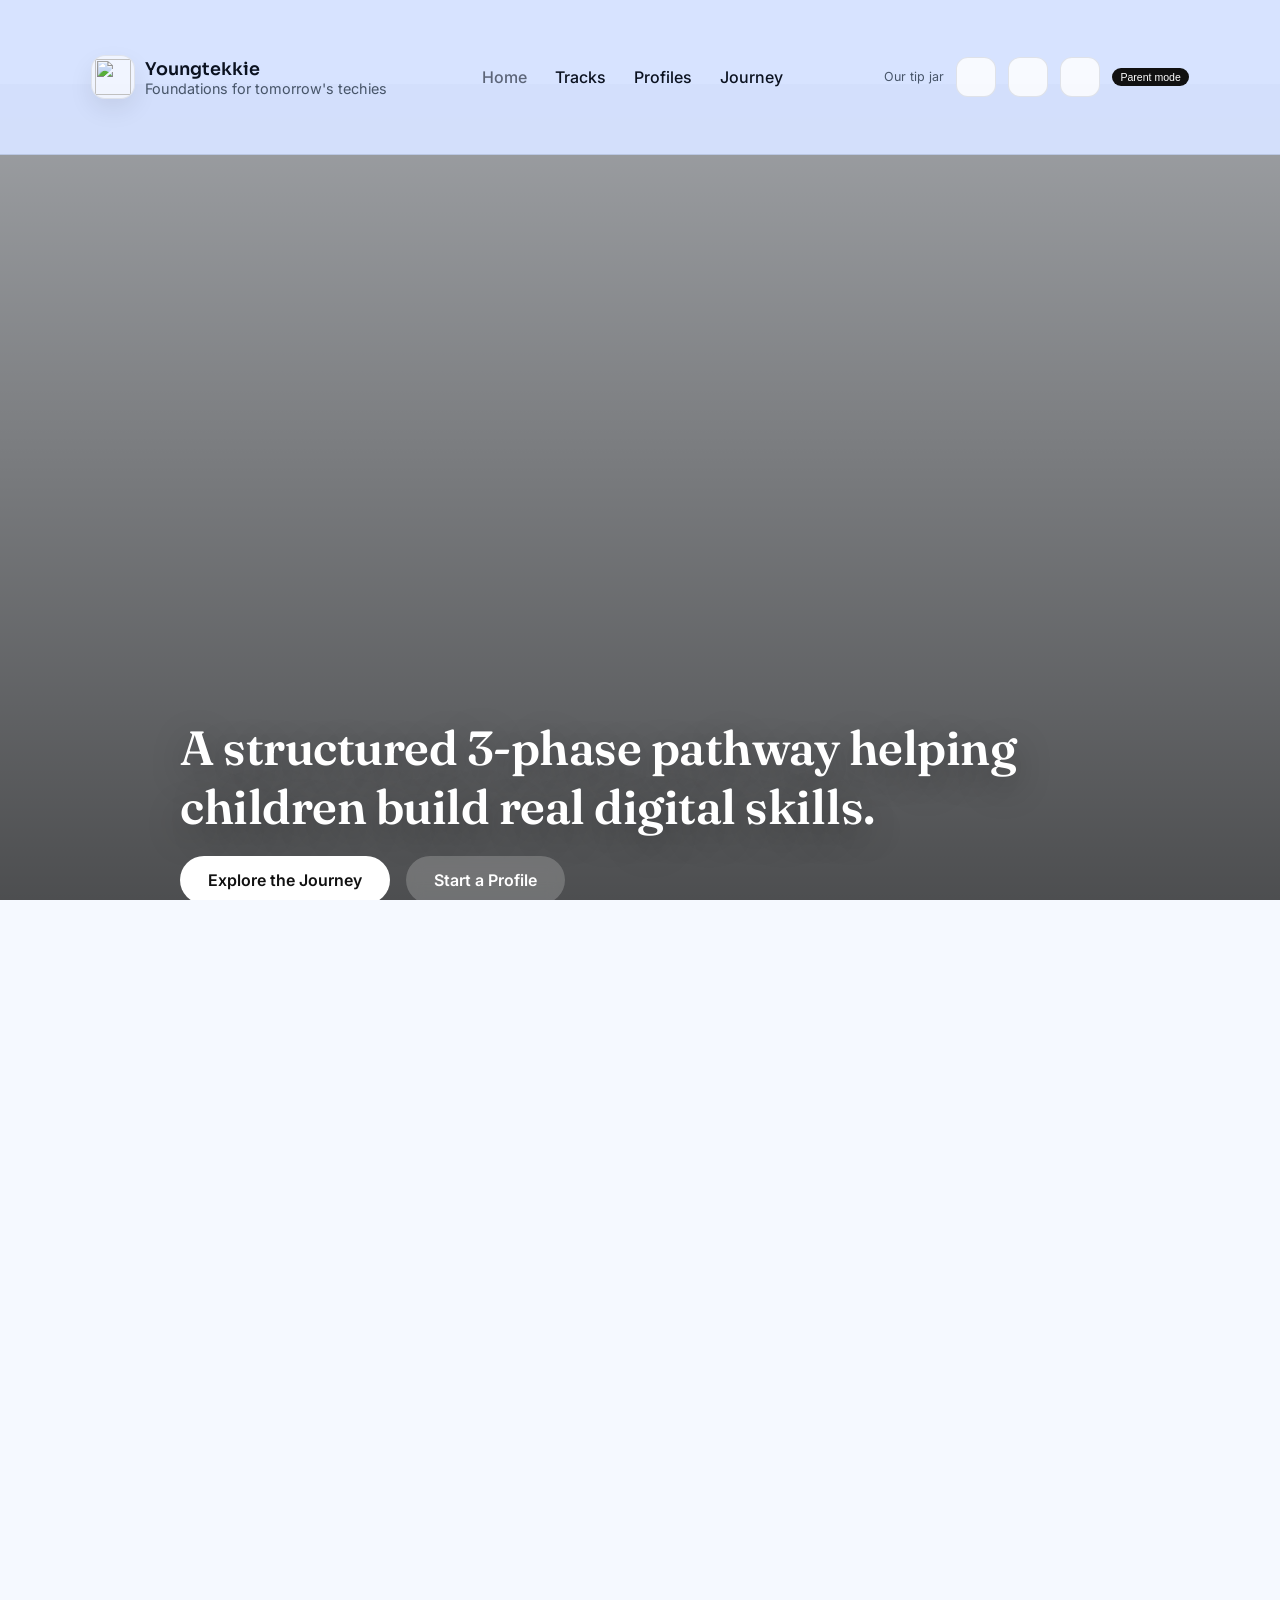
==== index.html @ 5a47de0b "Add files via upload" ====
<!DOCTYPE html>
<html lang="en-GB">
<head>
  <meta charset="UTF-8" />
  <meta name="viewport" content="width=device-width,initial-scale=1,viewport-fit=cover" />
  <title>YoungTekkie | Junior Tech Pathway</title>

  <!-- Favicons -->
  <link rel="icon" href="./assets/favicon.ico" sizes="any" />
  <link rel="icon" type="image/png" sizes="32x32" href="./assets/favicon-32.png" />
  <link rel="icon" type="image/png" sizes="48x48" href="./assets/favicon-48.png" />
  <link rel="apple-touch-icon" sizes="180x180" href="./assets/apple-touch-icon.png" />

  <link rel="stylesheet" href="./styles.css" />
  <script defer src="./assets/site.js"></script>
  <script defer src="./app.js"></script>
</head>

<body class="home" data-subtitle="Foundations for tomorrow's techies">

  <!-- Injected Navigation -->
  <div id="site-chrome"></div>
<!-- HERO -->
  <section class="hero" aria-label="YoungTekkie intro video">
    <video autoplay muted loop playsinline class="hero-video">
      <source src="assets/video/vidhd.mp4" type="video/mp4">
    </video>

    <div class="hero-overlay"></div>

    <div class="hero-content">
      <div class="hero-inner">
        

        <h1>A structured 3-phase pathway helping children build real digital skills.</h1>

        <div class="hero-actions">
          <a href="tracks.html" class="btn-primary">Explore the Journey</a>
          <a href="profiles.html" class="btn-secondary">Start a Profile</a>
        </div>
      </div>
    </div>
  </section>

  <!-- BRIDGE COPY (below video) -->
  <section class="hero-bridge">
    <div class="hero-bridge__inner">
      <p class="hero-bridge__text">
        Designed for parents who want more than screen time, YoungTekkie develops confidence, independence and digital literacy through guided learning.
      </p>
    </div>
  </section>

  <!-- HOW IT WORKS -->
  <section class="section how-it-works">
    <div class="container">
      <h2>How It Works</h2>

      <div class="steps" role="list">
        <div class="step" role="listitem">
          <h3>Follow the Track</h3>
          <p>
            Children progress through a structured 3-phase learning journey, designed around age-appropriate tech skills.
          </p>
        </div>

        <div class="step" role="listitem">
          <h3>Build Real Skills</h3>
          <p>
            Each phase develops practical abilities such as problem solving, logical thinking and hands-on digital creation.
          </p>
        </div>

        <div class="step" role="listitem">
          <h3>Gain Confidence</h3>
          <p>
            By the end of the programme, children demonstrate independence, improved digital literacy and greater confidence using technology.
          </p>
        </div>
      </div>
    </div>
  </section>

  <!-- Injected Footer -->
  <div id="site-footer"></div>

</body>
</html>
---- styles.css ----
/* ==========================================
   GOOGLE FONTS
========================================== */
@import url('https://fonts.googleapis.com/css2?family=Fraunces:wght@500;600;700&family=Inter:wght@400;500;600&family=Sora:wght@600;700&display=swap');

/* ==========================================
   ROOT VARIABLES
========================================== */
:root {
  /* Light-blue theme */
  --bg: #f5f9ff;
  --bg2: #eaf2ff;
  --text: #0b1220;
  --muted: #475569;
  --soft: #ffffff;
  --border: rgba(15, 23, 42, 0.12);

  /* Brand */
  --primary: #2f6dff;
  --primary2: #22c5b6;
  --warning: #ffb020;
  --danger: #ff4d6d;
  --good: #18b57b;

  /* Accessibility */
  --focus: rgba(47, 109, 255, 0.35);

  /* Layout */
  --radius: 18px;
  --radius2: 24px;
  --pad: clamp(16px, 4vw, 72px);

  /* Shadows */
  --shadow-soft: 0 10px 28px rgba(2, 6, 23, 0.08);
  --shadow-hover: 0 16px 38px rgba(2, 6, 23, 0.12);

  /* Legacy sizes (used by planner pages) */
  --textSize: 16px;
  --h1: 28px;
  --h2: 20px;
  --kidScale: 1;
}

/* ==========================================
   RESET
========================================== */
* {
  box-sizing: border-box;
  margin: 0;
  padding: 0;
}

html, body {
  height: 100%;
  overflow-x: hidden;
  background: var(--bg);
  color: var(--text);
  font-family: 'Inter', sans-serif;
}

/* ==========================================
   TYPOGRAPHY
========================================== */
h1, h2, h3 {
  font-family: 'Fraunces', serif;
  font-weight: 600;
  letter-spacing: -0.5px;
}

h1 {
  font-size: clamp(2rem, 4vw, 3rem);
}

h2 {
  font-size: clamp(1.6rem, 3vw, 2.2rem);
}

p {
  line-height: 1.7;
  color: var(--muted);
}

/* ==========================================
   NAVIGATION (Old styles - kept for compatibility)
========================================== */
.nav {
  position: fixed;
  top: 0;
  width: 100%;
  background: rgba(245,249,255,0.82);
  backdrop-filter: blur(12px);
  border-bottom: 1px solid var(--border);
  z-index: 1000;
}

.nav-inner {
  max-width: 1200px;
  margin: auto;
  padding: 16px var(--pad);
  display: flex;
  justify-content: space-between;
  align-items: center;
}

.nav-logo {
  font-weight: 600;
  font-size: 1.1rem;
}

.nav-links {
  display: flex;
  gap: 28px;
}

.nav-links a {
  text-decoration: none;
  color: var(--text);
  font-weight: 500;
  transition: 0.3s ease;
}

.nav-links a:hover {
  opacity: 0.6;
}

/* ==========================================
   MOBILE NAV (Old styles - kept)
========================================== */
.nav-toggle {
  display: none;
  font-size: 1.4rem;
  cursor: pointer;
}

.mobile-drawer {
  position: fixed;
  top: 0;
  right: -100%;
  width: 70%;
  height: 100%;
  background: var(--soft);
  box-shadow: var(--shadow-hover);
  padding: 40px;
  transition: 0.3s ease;
  z-index: 999;
}

.mobile-drawer.active {
  right: 0;
}

.mobile-drawer a {
  display: block;
  margin-bottom: 20px;
  text-decoration: none;
  color: var(--text);
  font-weight: 500;
}

/* ==========================================
   HERO VIDEO
========================================== */
.hero {
  position: relative;
  height: 100vh;
  width: 100%;
  overflow: hidden;
}

.hero-video {
  position: absolute;
  top: 50%;
  left: 50%;
  width: 100%;
  height: 100%;
  object-fit: cover;
  transform: translate(-50%, -50%);
}

.hero-overlay {
  position: absolute;
  inset: 0;
  background: linear-gradient(
    to bottom,
    rgba(0,0,0,0.35),
    rgba(0,0,0,0.72)
  );
}

.hero-content {
  position: relative;
  z-index: 2;
  height: 100%;
  display: flex;
  align-items: flex-end;
  justify-content: center;
  padding-bottom: 80px;
}

.hero-actions {
  display: flex;
  gap: 16px;
  flex-wrap: wrap;
}


.hero-inner{
  width: min(920px, calc(100% - (var(--pad) * 2)));
  margin: 0 auto;
  display: grid;
  gap: 14px;
  text-align: left;
}

.hero-tagline{
  font-family: 'Sora', sans-serif;
  font-weight: 700;
  letter-spacing: 0.2px;
  text-transform: none;
  color: rgba(255,255,255,0.92);
  font-size: clamp(0.95rem, 1.8vw, 1.05rem);
}

.hero-content h1{
  color: #fff;
  text-shadow: 0 10px 34px rgba(0,0,0,0.35);
}

.hero-actions{
  margin-top: 6px;
}

/* Bridge copy under video */
.hero-bridge{
  padding: 26px var(--pad);
  background: linear-gradient(to bottom, rgba(2,6,23,0.06), rgba(2,6,23,0.0));
}

.hero-bridge__inner{
  max-width: 920px;
  margin: 0 auto;
}

.hero-bridge__text{
  font-size: 1.02rem;
  line-height: 1.75;
  color: var(--muted);
}

/* Containers for new sections */
.container{
  max-width: 1200px;
  margin: 0 auto;
}

/* How it works + outcomes grids */
.steps{
  margin-top: 20px;
  display: grid;
  grid-template-columns: repeat(3, minmax(0, 1fr));
  gap: 18px;
}

.step{
  background: var(--soft);
  border: 1px solid var(--border);
  border-radius: var(--radius);
  padding: 22px;
  box-shadow: var(--shadow-soft);
}

.step h3{
  font-size: 1.15rem;
  margin-bottom: 8px;
}

.outcome-grid{
  margin-top: 20px;
  display: grid;
  grid-template-columns: repeat(3, minmax(0, 1fr));
  gap: 18px;
}

.outcome{
  background: var(--soft);
  border: 1px solid var(--border);
  border-radius: var(--radius);
  padding: 22px;
  box-shadow: var(--shadow-soft);
}

.outcome h3{
  font-size: 1.15rem;
  margin-bottom: 8px;
}
/* ==========================================
   BUTTONS
========================================== */
.btn-primary,
.btn-secondary {
  padding: 14px 28px;
  border-radius: 999px;
  font-weight: 600;
  text-decoration: none;
  transition: 0.3s ease;
}

.btn-primary {
  background: white;
  color: #111;
}

.btn-primary:hover {
  background: #f2f2f2;
}

.btn-secondary {
  background: rgba(255,255,255,0.2);
  color: white;
  backdrop-filter: blur(8px);
}

.btn-secondary:hover {
  background: rgba(255,255,255,0.3);
}

/* ==========================================
   SECTION LAYOUT
========================================== */
.section {
  padding: var(--pad);
  max-width: 1200px;
  margin: auto;
}

.card {
  background: var(--soft);
  padding: 30px;
  border-radius: var(--radius);
  box-shadow: var(--shadow-soft);
  transition: 0.3s ease;
}

.card:hover {
  transform: translateY(-6px);
  box-shadow: var(--shadow-hover);
}

/* ==========================================
   FOOTER (Old styles - kept)
========================================== */
.footer {
  padding: 40px var(--pad);
  border-top: 1px solid var(--border);
  text-align: center;
  color: var(--muted);
  font-size: 0.9rem;
}

/* ==========================================
   RESPONSIVE (Old styles - kept)
========================================== */
@media (max-width: 768px) {

  .nav-links {
    display: none;
  }

  .nav-toggle {
    display: block;
  }

  .hero-content {
    padding-bottom: 60px;
  }

  .hero-actions {
    flex-direction: column;
    align-items: center;
  }

  .btn-primary,
  .btn-secondary {
    width: 80%;
    text-align: center;
  }

  .section {
    padding: 40px 20px;
  }

  .hero{
    height: auto;
    min-height: 78vh;
  }

  .hero-content{
    align-items: flex-end;
    padding-bottom: 44px;
    padding-top: 96px; /* breathing space under fixed nav */
  }

  .hero-inner{
    width: min(680px, calc(100% - 40px));
    text-align: left;
  }

  .hero-content h1{
    font-size: clamp(1.65rem, 7vw, 2.2rem);
    line-height: 1.15;
  }

  .hero-bridge{
    padding: 22px 20px;
  }

  .steps,
  .outcome-grid{
    grid-template-columns: 1fr;
  }

  .step,
  .outcome{
    padding: 18px;
  }

  .btn-primary,
  .btn-secondary{
    width: 100%;
  }

}

/* ==========================================
   PAGE OFFSET (fixed nav)
========================================== */
body:not(.home){
  padding-top: 84px;
}

/* ==========================================
   NAV JOURNEY DROPDOWN
========================================== */
.nav-journey{
  position: relative;
}

.nav-journey__summary{
  list-style: none;
  cursor: pointer;
  font-weight: 500;
}

.nav-journey__summary::-webkit-details-marker{ display:none; }

.nav-journey[open] .nav-journey__summary{
  opacity: .7;
}

.nav-journey__menu{
  position: absolute;
  top: calc(100% + 10px);
  left: 0;
  min-width: 180px;
  background: var(--soft);
  border: 1px solid var(--border);
  border-radius: 14px;
  box-shadow: var(--shadow-soft);
  padding: 10px;
  display: grid;
  gap: 6px;
}

.nav-journey__menu a{
  padding: 10px 12px;
  border-radius: 12px;
}

.nav-journey__menu a:hover{
  background: rgba(0,0,0,0.04);
}

/* Make sure nav sits above hero video */
.nav{ z-index: 2000; }
.mobile-drawer{ z-index: 1999; }

/* Mobile drawer width tweak */
@media (max-width: 520px){
  .mobile-drawer{ width: 84%; padding: 28px; }
}

/* Compact mobile UI fixes */
@media (max-width: 420px){
  .ctaRow{ display:grid; grid-template-columns: 1fr 1fr; gap:10px; }
  .ctaRow .btn{ width:100%; font-size: .92rem; padding: 10px 10px; }
  .lineMobile{ display:block; }
}

@media (max-width: 360px){
  .ctaRow{ grid-template-columns: 1fr; }
}

/* =========================================================
    FIX: STYLES FOR INJECTED NAV (assets/site.js)
   This is the missing piece that was breaking your layout.
========================================================= */

/* Topbar (injected header wrapper) */
.topbar{
  position: fixed;
  top: 0;
  width: 100%;
  /* Ribbon colour (darker blue but still soft) */
  background: rgba(47,109,255,0.16);
  backdrop-filter: blur(12px);
  border-bottom: 1px solid var(--border);
  z-index: 2000;
}

/* Any anchor styled as a button should never underline */
a.btn, a.pill, .ctaRow a.btn, .ctaRow a.pill { text-decoration: none; }

/* Inner container used by injected markup */
.topbar__inner{
  max-width: 1200px;
  margin: auto;
  padding: 16px var(--pad);
  display: flex;
  justify-content: space-between;
  align-items: center;
  gap: 18px;
}

/* Brand (injected) */
.brand__mark{display:inline-flex;align-items:center;justify-content:center;width:44px;height:44px;border-radius:14px;background:rgba(255,255,255,0.65);border:1px solid rgba(17,17,17,0.08);box-shadow:0 10px 24px rgba(0,0,0,0.08);overflow:hidden;}
.brand__mark img{width:36px;height:36px;display:block;}

.brand{
  text-decoration: none;
  color: var(--text);
  display: flex;
  align-items: center;
  gap: 10px;
}

.brand__title{
  font-weight: 600;
  font-size: 1.1rem;
  font-family: 'Sora', 'Inter', sans-serif;
}

.brand__subtitle{
  display: block;
  font-size: 0.9rem;
  color: var(--muted);
}

/* Desktop nav row (injected) */
.navRow{
  display: flex;
  gap: 28px;
  align-items: center;
}

.nav__link{
  text-decoration: none;
  color: var(--text);
  font-weight: 500;
  transition: 0.3s ease;
}

.nav__link:hover{
  opacity: 0.6;
}

.nav__link.is-active{
  opacity: 0.6;
}

/* Actions (injected) */
.topbar__actions{
  display: flex;
  align-items: center;
  gap: 12px;
}

/* Small header link (kept subtle so it doesn't squeeze smaller screens) */
.tipJarLink{
  font-size: 0.78rem;
  color: var(--muted);
  text-decoration: none;
  border-bottom: 1px solid transparent;
  white-space: nowrap;
}
.tipJarLink:hover{ border-bottom-color: currentColor; }

.iconLink{
  text-decoration: none;
  color: var(--text);
  font-size: 1.1rem;
}

.menuBtn{
  display: none; /* shown on mobile */
  font-size: 1.4rem;
  cursor: pointer;
  border: none;
  background: transparent;
}

/* Backdrop + drawer (injected) */
.backdrop{
  position: fixed;
  inset: 0;
  background: rgba(0,0,0,.35);
  opacity: 0;
  pointer-events: none;
  transition: 0.3s ease;
  z-index: 1998;
}

.backdrop.is-open{
  opacity: 1;
  pointer-events: auto;
}

.drawer{
  position: fixed;
  top: 0;
  right: -100%;
  width: 70%;
  height: 100%;
  background: var(--soft);
  box-shadow: var(--shadow-hover);
  padding: 40px;
  transition: 0.3s ease;
  z-index: 1999;
}

.drawer.is-open{
  right: 0;
}

.drawerHeader{
  display:flex;
  align-items:center;
  justify-content:space-between;
  margin-bottom: 18px;
}

.drawerLinks a{
  display: block;
  margin-bottom: 14px;
  text-decoration: none;
  color: var(--text);
  font-weight: 500;
}

/* injected footer */
.siteFooter{
  padding: 40px var(--pad);
  border-top: 1px solid var(--border);
  text-align: center;
  color: var(--muted);
  font-size: 0.9rem;
}

.siteFooter__inner{
  display:flex;
  align-items:center;
  justify-content: space-between;
  gap: 14px;
  flex-wrap: wrap;
}

.siteFooter__left{ white-space: nowrap; }

.siteFooter__right{
  display:flex;
  gap: 12px;
  align-items:center;
  justify-content:center;
  flex-wrap: wrap;
}

.siteFooter__link{
  color: inherit;
  text-decoration: none;
  border-bottom: 1px solid transparent;
}
.siteFooter__link:hover{ border-bottom-color: currentColor; }

.siteFooter__coffee{
  display:inline-flex;
  align-items:center;
  gap: 8px;
  padding: 8px 12px;
  border-radius: 999px;
  border: 1px solid var(--border);
  background: rgba(255,255,255,0.6);
  color: inherit;
  text-decoration: none;
}

.siteFooter__coffee:hover{
  filter: brightness(0.98);
}

/* no-scroll class (injected toggle) */
.noScroll{
  position: fixed;
  width: 100%;
  overflow: hidden;
}

/* Responsive for injected header */
@media (max-width: 768px){
  .navRow{ display:none; }
  .menuBtn{ display:block; }

  /* Mobile menu: use a compact dropdown rather than a full-height drawer */
  .backdrop{ display:none; }

  .drawer{
    top: 74px; /* sits below the fixed topbar */
    right: var(--pad);
    left: auto;
    width: min(340px, calc(100vw - (var(--pad) * 2)));
    height: auto;
    max-height: calc(100vh - 110px);
    overflow: auto;
    border-radius: var(--radius2);
    padding: 14px;

    /* Override slide-in panel behaviour */
    transform: translateY(-10px);
    opacity: 0;
    pointer-events: none;
  }

  .drawer.is-open{
    right: var(--pad);
    transform: translateY(0);
    opacity: 1;
    pointer-events: auto;
  }

  .drawerHeader{ margin-bottom: 10px; }
  .drawerTitle{ font-weight: 700; }

  .drawerLinks a{
    margin-bottom: 8px;
    padding: 10px 12px;
    border-radius: 14px;
  }
}

/* =========================================================
   MOBILE POLISH (compact, professional)
   Goal: tighter typography, no off-screen buttons, cleaner spacing,
   and a fully-viewable 16:9 hero video on even the smallest mobiles.
========================================================= */

@media (max-width: 600px){
  /* Make spacing more compact globally */
  :root{
    --pad: clamp(14px, 4vw, 22px);
    --radius: 16px;
    --radius2: 18px;
  }

  body{ font-size: 15px; }
  p{ line-height: 1.6; }

  h1{ font-size: clamp(1.65rem, 7vw, 2.2rem); }
  h2{ font-size: clamp(1.3rem, 5.5vw, 1.7rem); }

  /* Reduce fixed-nav offset on small screens */
  body:not(.home){ padding-top: 74px; }

  /* Tighter sections/cards */
  .section{ padding: 28px var(--pad); }
  .card{ padding: 18px; }

  /* Buttons: never off-screen */
  .btn-primary,
  .btn-secondary{
    width: 100%;
    max-width: 520px;
    padding: 12px 18px;
    text-align: center;
  }

  /* Injected header: reduce visual bulk */
  .topbar__inner{ padding: 12px var(--pad); gap: 12px; }
  .brand__title{ font-size: 1rem; }
  .brand__subtitle{ display:none; }

  /* Drawer: keep the compact dropdown sizing on very small screens */
  .drawer{ width: min(340px, calc(100vw - (var(--pad) * 2))); padding: 14px; }
  /* Header: prevent actions from falling off-screen on small mobiles */
  .topbar__inner{ flex-wrap: wrap; gap: 10px; }
  .topbar__actions{ gap: 8px; }
  .menuBtn{ position: relative; z-index: 2001; }
  .topbar__actions .iconLink{ display: none; } /* drawer already contains these links */
  #kidModeToggle{ display: inline-flex; }

  .siteFooter__inner{ justify-content: center; }

}

/* Only hide the header "Our tip jar" link on extremely narrow screens */
@media (max-width: 360px){
  .tipJarLink{ display:none; }
}


@media (max-width: 520px){
  /* Hero: keep the full 16:9 frame WITHOUT black bars by matching the container ratio */
  .hero{
    height: auto;
    aspect-ratio: 16 / 9;
    min-height: 0;
    background: transparent;
  }
  .hero-video{
    object-fit: contain;
    background: transparent;
  }
  .hero-content{
    padding-bottom: 14px;
  }
  .hero-actions{
    gap: 10px;
  }
  .hero-actions a{
    width: min(320px, 100%);
  }
}


@media (max-width: 520px){
  /* Drawer: keep compact dropdown sizing (avoid full-width overlay) */
  .drawer{ width: min(320px, calc(100vw - (var(--pad) * 2))); padding: 14px; }
}


/* ==================================================
   LEGACY COMPONENTS (planner pages) - kept on purpose
   These classes are used by Month/Profiles/Dashboard.
================================================== */

.wrap{ max-width:1200px; margin:0 auto; padding: var(--pad); }
.stack{ display:flex; flex-direction:column; gap:14px; }
.gap8{ gap:8px; }

.grid2{ display:grid; grid-template-columns:1fr; gap:14px; }
.grid3{ display:grid; grid-template-columns:1fr; gap:14px; }
@media (min-width: 900px){
  .grid2{ grid-template-columns: 1fr 1fr; }
  .grid3{ grid-template-columns: repeat(3, 1fr); }
}

/* Typography helpers used across pages */
.h1{ font-size: calc(var(--h1) * var(--kidScale)); margin:0; line-height:1.12; }
.h2{ font-size: calc(var(--h2) * var(--kidScale)); margin:0; line-height:1.2; }
.small{ font-size:.92em; }
.muted{ color: var(--muted); }

/* Cards */
.card{
  background: linear-gradient(180deg, rgba(255,255,255,.95), rgba(255,255,255,.86));
  border:1px solid var(--border);
  border-radius: var(--radius);
  box-shadow: var(--shadow-soft);
}
.card--soft{
  background: linear-gradient(180deg, rgba(255,255,255,.88), rgba(255,255,255,.78));
}

/* Buttons (used everywhere incl Kid Mode toggle) */
.btn{
  border:1px solid var(--border);
  background: rgba(255,255,255,.92);
  color: var(--text);
  text-decoration: none;
  display: inline-flex;
  align-items: center;
  justify-content: center;
  padding: calc(11px * var(--kidScale)) calc(14px * var(--kidScale));
  border-radius: 14px;
  font-weight: 800;
  cursor:pointer;
  transition: transform .12s ease, box-shadow .12s ease, background .12s ease;
  touch-action: manipulation;
}
.btn:hover{ box-shadow: var(--shadow-soft); transform: translateY(-1px); }
.btn:active{ transform: translateY(0); }
.btn--primary{
  background: linear-gradient(135deg, rgba(47,109,255,.98), rgba(34,197,182,.95));
  border-color: rgba(2,6,23,.10);
  color: #ffffff;
}
.btn--soft{
  background: rgba(47,109,255,.10);
  border-color: rgba(47,109,255,.28);
}
.btn--danger{
  background: rgba(255,77,109,.10);
  border-color: rgba(255,77,109,.28);
}
.btn--tiny{
  padding: 8px 10px;
  border-radius: 12px;
  font-weight: 850;
}

/* Kid/Parent mode toggle (compact pill) */
.mode-toggle{
  background: #111;
  color: #fff;
  border: none;
  font-size: 0.75rem;
  padding: 4px 10px;
  border-radius: 999px;
  cursor: pointer;
  transition: opacity 0.2s ease;
  line-height: 1;
  white-space: nowrap;
}
.mode-toggle:hover{ opacity: 0.85; }
.mode-toggle:focus{
  outline: 3px solid var(--focus);
  outline-offset: 2px;
}
.mode-toggle--sm{
  font-size: 0.66rem;
  padding: 4px 8px;
}

/* CTA rows (used across pages for action buttons) */
.ctaRow{ display:flex; gap:12px; flex-wrap:wrap; align-items:center; }
.ctaRow .btn{ white-space: nowrap; }

/* Utility: split text on mobile only */
.lineMobile{ display:inline; }


/* Inputs / selects */
.input{
  width:100%;
  padding: 12px 12px;
  border-radius: 14px;
  border:1px solid rgba(15,23,42,.18);
  background: rgba(255,255,255,.92);
  color: var(--text);
  outline:none;
  font-weight: 650;
}
.input::placeholder{ color: rgba(71,85,105,.70); }
.input:focus, .btn:focus, .menuBtn:focus, .nav__link:focus, .drawerLinks a:focus{
  outline: 3px solid var(--focus);
  outline-offset: 2px;
}
select.input{
  appearance:none;
  background-image:
    linear-gradient(45deg, transparent 50%, rgba(15,23,42,.70) 50%),
    linear-gradient(135deg, rgba(15,23,42,.70) 50%, transparent 50%);
  background-position:
    calc(100% - 18px) 55%,
    calc(100% - 12px) 55%;
  background-size: 6px 6px, 6px 6px;
  background-repeat:no-repeat;
}

/* Progress bar */
.bar{
  height: 12px;
  border-radius: 999px;
  background: rgba(15,23,42,.06);
  border:1px solid rgba(15,23,42,.12);
  overflow:hidden;
  margin-top:10px;
}
.bar > div{
  width:0%;
  height:100%;
  background: linear-gradient(90deg, var(--primary), var(--primary2));
  transition: width .25s ease;
}

/* Pills */
.pillrow{ display:flex; gap:10px; flex-wrap:wrap; }
.pill{
  display:flex; align-items:center; gap:10px;
  padding:10px 12px;
  border-radius: 999px;
  border:1px solid rgba(15,23,42,.12);
  background: rgba(47,109,255,.08);
  text-decoration: none;
  color: var(--text);
  transition: transform .12s ease, box-shadow .12s ease, background .12s ease;
}
.pill:hover{ box-shadow: var(--shadow-soft); transform: translateY(-1px); }
.pill--static{ cursor:default; }
.pill__k{ font-weight: 850; }
.pill__v{ color: var(--muted); font-weight: 750; }

/* Rows */
.monthRows{ display:flex; flex-direction:column; gap:10px; }
.row{
  display:flex;
  justify-content:space-between;
  align-items:center;
  gap:12px;
  flex-wrap:wrap;
  padding:12px;
  border-radius:16px;
  border:1px solid rgba(15,23,42,.10);
  background: rgba(255,255,255,.80);
}
.row--compact{ padding:10px; }
.row__title{ font-weight: 900; }
.row__meta{ color: var(--muted); font-weight: 650; }
.row__meta--strong{ font-weight: 900; color: var(--text); }
.row__right{ min-width: 220px; width: 100%; }
@media (min-width: 900px){ .row__right{ width:auto; } }

/* Day cards */
.dayCard{
  padding: 14px;
  border-radius: var(--radius2);
  border:1px solid rgba(15,23,42,.10);
  background: rgba(255,255,255,.86);
  box-shadow: var(--shadow-soft);
}
.dayCard__top{
  display:flex;
  justify-content:space-between;
  gap:12px;
  flex-wrap:wrap;
  align-items:flex-start;
}
.dayTitle{ margin:0; font-weight: 950; letter-spacing:.2px; }
.dayMeta{ color: var(--muted); font-size:.92em; margin-top:2px; }

.kidTag{
  border-radius: 999px;
  padding: 8px 10px;
  border:1px solid rgba(15,23,42,.12);
  background: rgba(47,109,255,.08);
  color: rgba(15,23,42,.75);
  font-weight: 900;
}
.kidTag--done{
  background: rgba(24,181,123,.12);
  border-color: rgba(24,181,123,.28);
  color: var(--text);
}

.dayGrid{
  display:grid;
  grid-template-columns:1fr;
  gap:12px;
  margin-top:12px;
}
@media (min-width: 900px){
  .dayGrid{ grid-template-columns:1fr 1fr; }
}

.task{
  border:1px solid rgba(15,23,42,.10);
  background: rgba(245,249,255,.75);
  border-radius: 16px;
  padding: 12px;
}
.task__k{ font-size:.9em; color: var(--muted); font-weight: 850; }
.task__v{ margin-top:6px; font-weight: 650; line-height:1.45; }
.taskList{
  margin: 10px 0 0;
  padding-left: 18px;
  font-weight: 650;
}
.taskList li{ margin: 6px 0; }

/* Checkboxes */
.checkRow{
  display:flex;
  flex-direction:column;
  gap:10px;
  margin-top:12px;
  padding-top:10px;
  border-top:1px dashed rgba(15,23,42,.16);
}
@media (min-width: 700px){
  .checkRow{ flex-direction:row; flex-wrap:wrap; }
}
.check{
  display:flex;
  align-items:center;
  gap:10px;
  padding: 12px 12px;
  border-radius: 14px;
  border:1px solid rgba(15,23,42,.12);
  background: rgba(255,255,255,.84);
  cursor:pointer;
  user-select:none;
  font-weight: 800;
}
.check input{ width:20px; height:20px; accent-color: var(--good); }

/* Controls row used on month pages */

/* Printable plan */
.printTips{ padding:12px 14px; }
.printWeek{ padding:14px; }
.printWeek__head{ display:flex; align-items:flex-start; justify-content:space-between; gap:12px; flex-wrap:wrap; }
.printWeek__title{ font-weight:700; }
.tableWrap{ width:100%; overflow:auto; }
.printTable{ width:100%; border-collapse:collapse; font-size:14px; }
.printTable th, .printTable td{ border:1px solid rgba(0,0,0,.12); padding:10px; vertical-align:top; }
.printTable thead th{ background:rgba(0,0,0,.04); font-weight:700; }
.printChk{ width:54px; text-align:center; font-size:18px; }
.printLesson__t{ font-weight:700; }
.printK{ font-weight:700; }

@media (max-width: 720px){
  .printTable{ font-size:13px; }
  .printTable th:nth-child(3), .printTable td:nth-child(3){ min-width:240px; }
}
.controlsRow{
  display:flex;
  gap:12px;
  flex-direction:column;
}
@media (min-width: 900px){
  .controlsRow{ flex-direction:row; justify-content:space-between; align-items:flex-end; }
}
.search{ flex:1; min-width: 240px; }

/* Details */
.dayDetails{ margin-top:10px; }
details summary{ cursor:pointer; font-weight: 850; color: var(--primary); }

/* Certificates */
.cert__title{ font-size: 28px; font-weight: 950; margin:0; }
.cert__seal{
  display:inline-flex; align-items:center; justify-content:center;
  width:84px; height:84px;
  border-radius: 999px;
  border: 2px dashed rgba(15,23,42,.22);
  background: rgba(47,109,255,.08);
  font-size: 32px;
}
.certLine{ height:1px; background: rgba(15,23,42,.14); margin:16px 0; }
.certName{ font-size:22px; font-weight: 950; }
.sigLine{ height:18px; border-bottom: 1px solid rgba(15,23,42,.20); margin-top:8px; }

/* Kid Mode scale */
body.kidmode{ --kidScale: 1.12; }

/* Make sure content isn't hidden behind fixed header (site.js injected header is fixed) */
body{ padding-top: 92px; }
@media (min-width: 900px){ body{ padding-top: 86px; } }


/* MOBILE NAV BREAKPOINT */
@media (max-width: 899px){
  .navRow{ display:none; }
  .menuBtn{ display:inline-flex; }
  .topbar__inner{ padding: 14px var(--pad); }
}


/* Nav dropdown (Journey) */
.navDrop{ position: relative; }
.nav__link--btn{ cursor:pointer; user-select:none; }
.navDrop > summary{ list-style:none; }
.navDrop > summary::-webkit-details-marker{ display:none; }
.navDrop__chev{ opacity:.7; margin-left:6px; }
.navDrop__menu{
  position:absolute;
  top: calc(100% + 10px);
  left: 0;
  min-width: 220px;
  padding: 10px;
  border-radius: 16px;
  background: rgba(255,255,255,.96);
  border:1px solid rgba(15,23,42,.12);
  box-shadow: var(--shadow-soft);
}
.navDrop__item{
  display:flex;
  align-items:center;
  justify-content:space-between;
  gap:12px;
  padding: 10px 12px;
  border-radius: 12px;
  text-decoration:none;
  color: var(--text);
  font-weight: 750;
}
.navDrop__item:hover{ background: rgba(47,109,255,.08); }
.navDrop__item.is-active{ background: rgba(47,109,255,.12); }
.navDrop__hint{ color: var(--muted); font-weight: 650; font-size:.9em; }
@media (max-width: 899px){
  .navDrop__menu{ position:static; min-width:unset; box-shadow:none; border:none; padding:0; margin-top:8px; }
}



/* Icon links in topbar */
.iconLink{
  display:inline-flex;
  align-items:center;
  justify-content:center;
  width: 40px; height: 40px;
  border-radius: 12px;
  border:1px solid rgba(15,23,42,.10);
  background: rgba(255,255,255,.82);
}
.iconLink:hover{ background: rgba(47,109,255,.08); }

/* Hamburger / close button */
.menuBtn{
  display:inline-flex;
  align-items:center;
  justify-content:center;
  width:44px; height:44px;
  border-radius: 14px;
  border:1px solid rgba(15,23,42,.12);
  background: rgba(255,255,255,.82);
  color: var(--text);
  cursor:pointer;
}
.menuBtn:hover{ background: rgba(47,109,255,.08); }




/* ==========================================
   ACCESSIBILITY & INTERACTION POLISH
========================================== */
:focus-visible{
  outline: 3px solid rgba(17,17,17,0.35);
  outline-offset: 3px;
}

a.btn, a.pill, .btn, .pill{
  text-decoration: none;
}

/* Month pages: stats card responsive */
.monthStatsCard{
  padding: 12px;
  min-width: 220px;
}
.stat__k--mt{ margin-top: 10px; }

@media (max-width: 600px){
  .monthStatsCard{
    min-width: 0;
    width: 100%;
  }
}


/* ==========================================
   HOMEPAGE HEADER OVERRIDE (avoid video darkening)
========================================== */
body.home .topbar{background:rgba(214,226,255,0.96);backdrop-filter:none;-webkit-backdrop-filter:none;}

@media (max-width: 600px){
  .brand__mark{width:38px;height:38px;border-radius:12px;}
  .brand__mark img{width:30px;height:30px;}
}


/* ==============================
   SUPPORT PAGE
============================== */
.supportGrid{
  display: grid;
  grid-template-columns: repeat(3, minmax(0, 1fr));
  gap: 18px;
  margin-top: 22px;
}
.supportCard{
  background: var(--soft);
  border: 1px solid var(--border);
  border-radius: var(--radius);
  padding: 18px;
  box-shadow: var(--shadow-soft);
}
.supportCard h2{
  font-size: 1.1rem;
  margin-bottom: 8px;
}
.supportCard p{
  color: var(--muted);
  margin-bottom: 12px;
}
.supportHint{
  font-size: 0.9rem;
  opacity: 0.9;
  margin-top: 10px;
}
.supportNote{
  margin-top: 18px;
  padding: 16px 18px;
  border-radius: var(--radius);
  border: 1px solid var(--border);
  background: rgba(0,0,0,0.02);
}
@media (max-width: 900px){
  .supportGrid{ grid-template-columns: 1fr; }
}


/* ==============================
   SUPPORT PAGE - BTC DIRECT TRANSFER
============================== */
.supportSplit{
  display: grid;
  grid-template-columns: 1fr 1fr;
  gap: 14px;
  margin-top: 12px;
}
.supportSplit__col{
  border: 1px solid var(--border);
  border-radius: 14px;
  padding: 14px;
  background: rgba(0,0,0,0.02);
}
.supportMiniTitle{
  font-size: 1rem;
  margin-bottom: 6px;
}
.supportMiniText{
  color: var(--muted);
  margin-bottom: 10px;
}
.btcBox{ margin-top: 10px; }
.btcRow{
  display:flex;
  gap:10px;
  align-items:center;
  justify-content:space-between;
  flex-wrap:wrap;
}
.btcAddress{
  display:block;
  padding:10px 12px;
  border:1px solid var(--border);
  border-radius: 12px;
  background: rgba(255,255,255,0.65);
  max-width: 100%;
  overflow-wrap:anywhere;
}
.btcCopy{ white-space:nowrap; }
.btcQr{
  margin-top: 12px;
  border-radius: 14px;
  border: 1px solid var(--border);
  background: #fff;
  padding: 10px;
  width: 220px;
  height: 220px;
}
@media (max-width: 900px){
  .supportSplit{ grid-template-columns: 1fr; }
  .btcQr{ width: 200px; height: 200px; }
}


/* ==============================
   HEADER TUNING + SUPPORT LINK
============================== */
.topbar{ padding: 10px 0; }
.topbar__inner{ min-height: 56px; }
@media (min-width: 900px){ .topbar__inner{ min-height: 52px; } }

/* Ensure content doesn't sit under the fixed header (JS sets --topbar-h precisely) */
body{ padding-top: var(--topbar-h, 96px); }

/* Drawer links should look tappable */
.drawerLinks a{
  display: block;
  padding: 12px 14px;
  border-radius: 12px;
  text-decoration: none;
  color: var(--text);
}
.drawerLinks a:hover{ background: rgba(15,23,42,0.06); }
.drawerLinks a:active{ background: rgba(15,23,42,0.10); }


@media (max-width: 520px){
  }


@media (max-width: 520px){
  }


/* ==============================
   GLOBAL CONTENT SPACING BELOW HEADER
============================== */
main.section{ padding-top: 18px; }
@media (min-width: 900px){
  main.section{ padding-top: 22px; }
}


/* ==============================
   FIX: RESPONSIVE NAV FOR INJECTED HEADER
   (navRow/menuBtn + drawer)
============================== */
@media (max-width: 900px){
  .navRow{ display: none; }
  .menuBtn{ display: inline-flex; align-items: center; justify-content: center; }
  .topbar__actions{ gap: 8px; }
  .topbar__actions .iconLink{ display: none; } /* keep header minimal on mobile */
  #kidModeToggle{ padding: 8px 10px; font-size: 0.92rem; }
}

@media (min-width: 901px){
  .menuBtn{ display: none; }
}

/* Ensure drawer is usable on small screens */
@media (max-width: 520px){
  /* Drawer: keep compact dropdown sizing (avoid full-width overlay) */
  .drawer{ width: min(320px, calc(100vw - (var(--pad) * 2))); padding: 14px; }
}


/* ==============================
   FIX: HAMBURGER CLICKABILITY
============================== */
.menuBtn{
  position: relative;
  z-index: 3001;
  pointer-events: auto;
}
.topbar, .topbar__inner{ pointer-events: auto; }


/* ==============================
   HEADER HEIGHT + CONTENT OFFSET (GLOBAL)
============================== */
.topbar{ padding: 4px 0 !important; }
.topbar__inner{ min-height: 46px !important; }
body{ padding-top: 92px !important; } /* more breathing room below ribbon */
@media (min-width: 900px){
  body{ padding-top: 84px !important; }
}


/* ==========================
   KID MODE / PARENT LOCK
========================== */
.kidmode [data-parent-only] { display: none !important; }

.parentLockOverlay{
  position: fixed;
  /* Keep the header usable so parents can unlock */
  inset: var(--topbar-h, 96px) 0 0 0;
  z-index: 1500; /* below .topbar (2000) */
  background: rgba(12,12,14,0.55);
  display: grid;
  place-items: center;
  padding: 22px;
}


.parentLockCard{
  width: min(560px, 100%);
  background: var(--soft);
  border: 1px solid var(--border);
  border-radius: 18px;
  box-shadow: var(--shadow-hover);
  padding: 22px;
}

.parentLockTitle{
  font-family: 'Fraunces', serif;
  font-weight: 700;
  font-size: 1.35rem;
  margin-bottom: 8px;
}

.parentLockText{
  color: var(--muted);
  margin-bottom: 16px;
}

.parentLockActions{
  display: flex;
  gap: 10px;
  flex-wrap: wrap;
  margin-bottom: 10px;
}

.parentLockHint{
  color: var(--muted);
  font-size: 0.9rem;
  margin-top: 6px;
}


/* ==========================================
   MOBILE FIX: remove visible 'white line' under fixed header
   The line was the 1px bottom border on .topbar which becomes
   very noticeable over the dark hero video on small screens.
========================================== */
@media (max-width: 768px){
  .topbar{
    border-bottom: 0;
    /* Keep separation without a hard 1px seam */
    box-shadow: 0 10px 28px rgba(0,0,0,0.10);
  }
}



/* Support page - light blue credit card button */
.support-pay-btn {
  background-color: #d9ecff;
  border: 1px solid #b6dbff;
  color: #0a2a4a;
  padding: 10px 16px;
  border-radius: 10px;
  font-weight: 600;
  text-decoration: none;
  display: inline-block;
  transition: all 0.2s ease;
}

.support-pay-btn:hover {
  background-color: #c5e3ff;
  transform: translateY(-1px);
}


/* Support page - light blue Buy Me a Coffee button */
.support-coffee-btn {
  background-color: #d9ecff;
  border: 1px solid #b6dbff;
  color: #0a2a4a;
  padding: 10px 16px;
  border-radius: 10px;
  font-weight: 600;
  text-decoration: none;
  display: inline-block;
  transition: all 0.2s ease;
}

.support-coffee-btn:hover {
  background-color: #c5e3ff;
  transform: translateY(-1px);
}


/* Tip jar link text swap for small screens */
.tipJarText--short { display: none; }
@media (max-width: 420px){
  .tipJarText--long { display: none; }
  .tipJarText--short { display: inline; }
}


/* Support page - extra top offset so content never sits under the fixed header */
.page-support .support-main {
  padding-top: calc(var(--topbar-h, 96px) + 14px) !important;
}



/* Support page - make Bitcoin QR code smaller so the page stays tidy */
.btcQr{
  width: 140px;
  max-width: 42vw;
  height: auto;
  border-radius: 10px;
}



/* Header - keep Kid/Parent toggle tidy on small screens */
@media (max-width: 420px){
  #kidModeBtn, .kidModeBtn, .modeToggle, .mode-toggle--sm{
    font-size: 12px !important;
    padding: 6px 10px !important;
  }
}



/* Support page - spacing between title and copy */
.page-support .supportTitle{
  margin-top: 0;
  margin-bottom: 14px;
}
.page-support .supportTitle + p{
  margin-top: 0;
}


/* Debug page helpers */
.debugErrors{
  margin: 14px 0 18px 0;
  padding: 12px 14px;
  border: 1px solid var(--border, #e9e6e1);
  border-radius: 14px;
  background: rgba(255, 199, 199, 0.22);
}
.debugErrors__title{ font-weight: 700; margin-bottom: 8px; }
.debugErrors pre{
  white-space: pre-wrap;
  word-break: break-word;
  font-size: 12px;
  line-height: 1.35;
}
.debugHint{
  margin: 10px 0 14px 0;
  padding: 10px 12px;
  border: 1px solid var(--border, #e9e6e1);
  border-radius: 14px;
  background: rgba(47,109,255,0.08);
  font-size: 14px;
}


/* Regression test UI (debug page) */
.rtSection{ margin-top: 26px; padding-top: 10px; border-top: 1px solid var(--border, #e9e6e1); }
.rtH2{ margin: 6px 0 8px 0; }
.rtControls{ display:flex; gap:10px; flex-wrap:wrap; margin: 10px 0 12px 0; }
.rtSummary{ padding: 10px 12px; border-radius: 14px; border: 1px solid var(--border, #e9e6e1); margin-bottom: 12px; }
.rtSummary--pass{ background: rgba(92, 214, 140, 0.12); }
.rtSummary--warn{ background: rgba(255, 205, 90, 0.18); }
.rtSummary--fail{ background: rgba(255, 130, 130, 0.18); }
.rtResults{ display:flex; flex-direction:column; gap:10px; }
.rtCard{ padding: 12px 14px; border-radius: 16px; border: 1px solid var(--border, #e9e6e1); background: rgba(255,255,255,0.7); }
.rtRow{ display:flex; justify-content:space-between; gap: 12px; align-items:flex-start; }
.rtTitle{ font-weight: 700; }
.rtBadge{ font-weight: 800; font-size: 12px; padding: 4px 10px; border-radius: 999px; border: 1px solid var(--border, #e9e6e1); }
.rtBadge.rt-pass{ background: rgba(92,214,140,.18); }
.rtBadge.rt-warn{ background: rgba(255,205,90,.22); }
.rtBadge.rt-fail{ background: rgba(255,130,130,.22); }
.rtDetails{ margin-top: 8px; font-size: 14px; color: var(--muted, #6b6b6b); }
.miniLink{ font-size: 13px; }


/* Debug page - extra top offset so content never sits under the fixed header */
.page-debug .debug-main{
  padding-top: calc(var(--topbar-h, 96px) + 14px) !important;
}


/* Data policy page - keep content clear of fixed header */
.page-policy .policy-main{
  padding-top: calc(var(--topbar-h, 96px) + 14px) !important;
}

/* Policy typography refinements */
.policyCard .h1{ margin-bottom: 6px; }
.policyCard .h2{ margin-top: 18px; }
.policyList{ padding-left: 18px; }


/* Profiles page list cards */
.rowCard{
  display:flex;
  justify-content:space-between;
  gap: 14px;
  padding: 14px 14px;
  border: 1px solid var(--border, #e9e6e1);
  border-radius: 16px;
  background: rgba(255,255,255,0.7);
}
.rowCard.is-active{
  box-shadow: var(--shadow-soft, 0 10px 30px rgba(0,0,0,0.05));
}
.rowMain{ min-width: 0; }
.rowTitle{ font-weight: 700; }
.rowActions{ display:flex; gap: 8px; align-items:center; flex-wrap:wrap; }
.btn--sm{ padding: 8px 10px; font-size: 13px; }
.emptyState{ padding: 14px; border: 1px dashed var(--border, #e9e6e1); border-radius: 14px; color: var(--muted, #6b6b6b); }
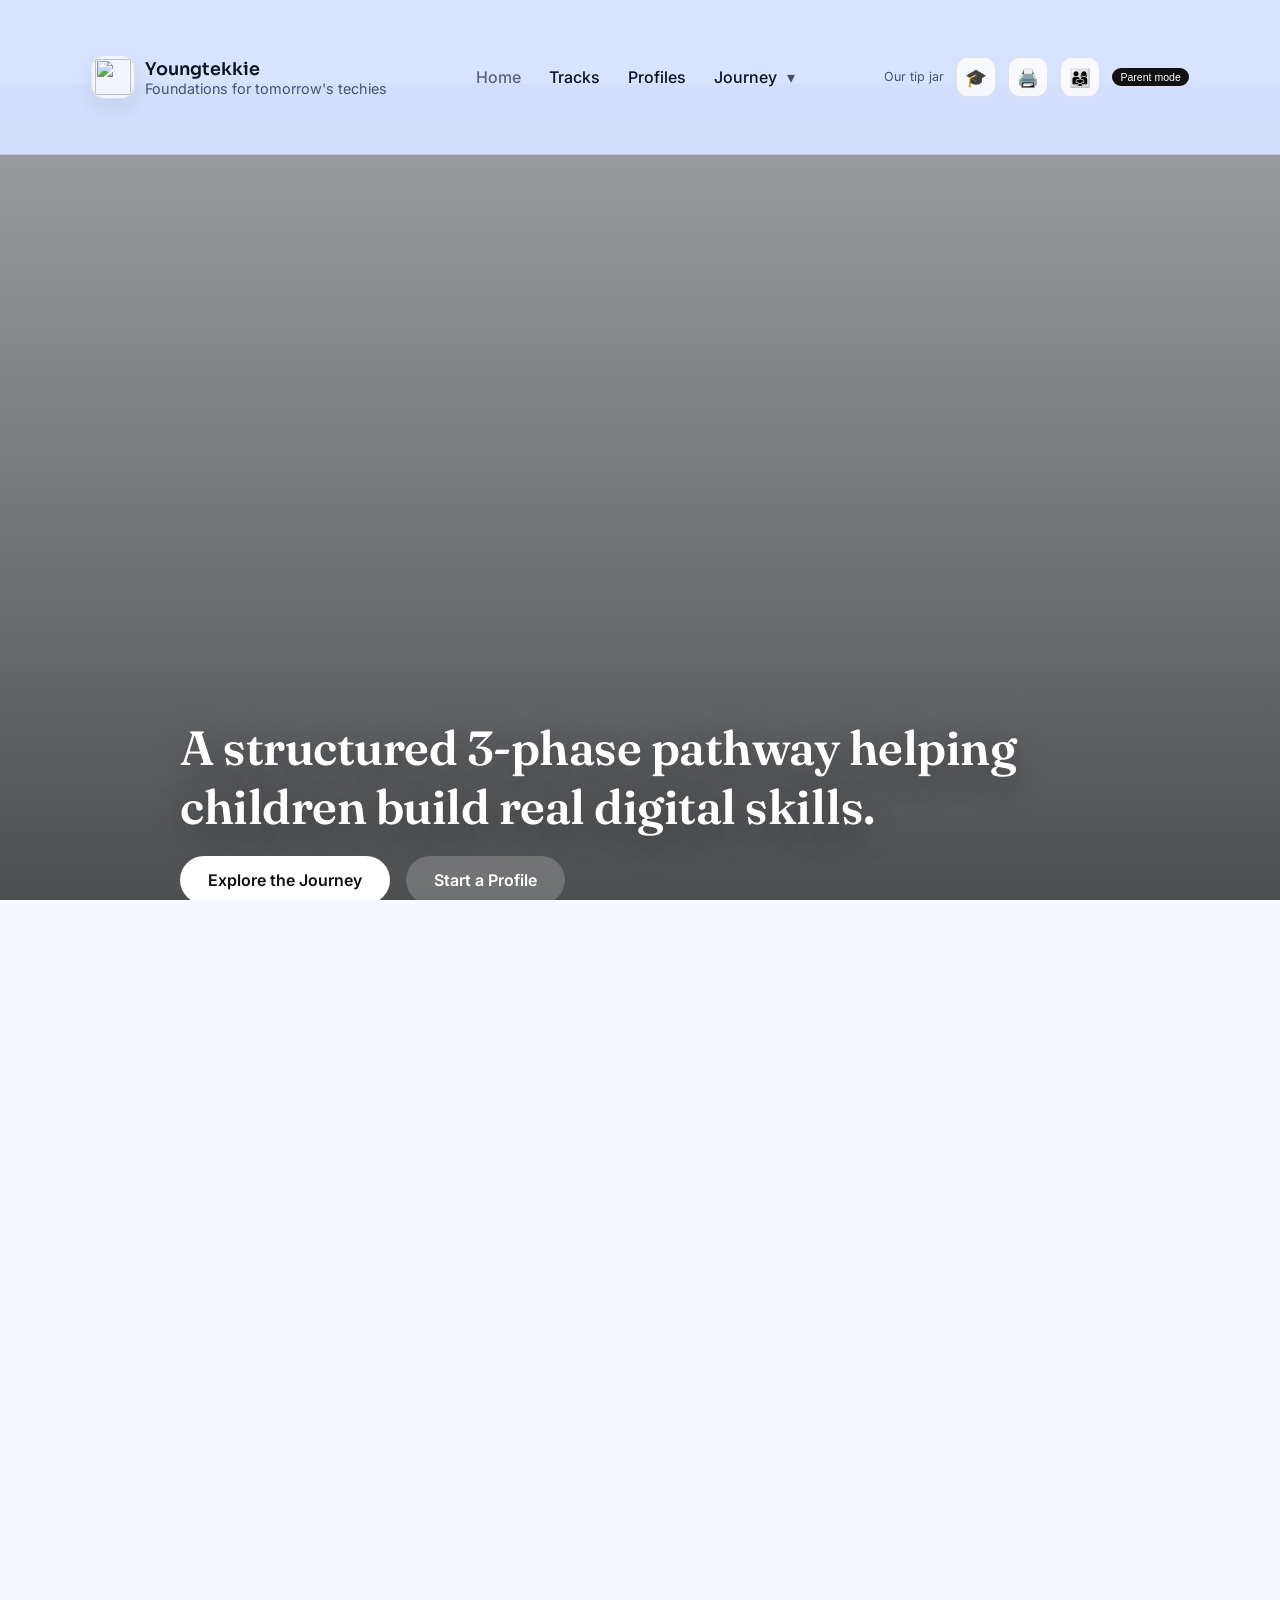
==== commit 2b650bd4: "Add files via upload" ====
--- a/index.html
+++ b/index.html
@@ -32,7 +32,7 @@
       <div class="hero-inner">
         
 
-        <h1>A structured 3-phase pathway helping children build real digital skills.</h1>
+        <h1>A structured 3‑phase pathway helping children build real digital skills.</h1>
 
         <div class="hero-actions">
           <a href="tracks.html" class="btn-primary">Explore the Journey</a>
@@ -60,14 +60,14 @@
         <div class="step" role="listitem">
           <h3>Follow the Track</h3>
           <p>
-            Children progress through a structured 3-phase learning journey, designed around age-appropriate tech skills.
+            Children progress through a structured 3‑phase learning journey, designed around age‑appropriate tech skills.
           </p>
         </div>
 
         <div class="step" role="listitem">
           <h3>Build Real Skills</h3>
           <p>
-            Each phase develops practical abilities such as problem solving, logical thinking and hands-on digital creation.
+            Each phase develops practical abilities such as problem solving, logical thinking and hands‑on digital creation.
           </p>
         </div>
 
--- a/styles.css
+++ b/styles.css
@@ -501,7 +501,7 @@
 }
 
 /* =========================================================
-    FIX: STYLES FOR INJECTED NAV (assets/site.js)
+   ✅ FIX: STYLES FOR INJECTED NAV (assets/site.js)
    This is the missing piece that was breaking your layout.
 ========================================================= */
 
@@ -846,7 +846,7 @@
 
 
 /* ==================================================
-   LEGACY COMPONENTS (planner pages) - kept on purpose
+   LEGACY COMPONENTS (planner pages) — kept on purpose
    These classes are used by Month/Profiles/Dashboard.
 ================================================== */
 
@@ -1160,7 +1160,7 @@
 /* Kid Mode scale */
 body.kidmode{ --kidScale: 1.12; }
 
-/* Make sure content isn't hidden behind fixed header (site.js injected header is fixed) */
+/* Make sure content isn’t hidden behind fixed header (site.js injected header is fixed) */
 body{ padding-top: 92px; }
 @media (min-width: 900px){ body{ padding-top: 86px; } }
 
@@ -1319,7 +1319,7 @@
 
 
 /* ==============================
-   SUPPORT PAGE - BTC DIRECT TRANSFER
+   SUPPORT PAGE — BTC DIRECT TRANSFER
 ============================== */
 .supportSplit{
   display: grid;
@@ -1525,7 +1525,7 @@
 
 
 
-/* Support page - light blue credit card button */
+/* Support page – light blue credit card button */
 .support-pay-btn {
   background-color: #d9ecff;
   border: 1px solid #b6dbff;
@@ -1544,7 +1544,7 @@
 }
 
 
-/* Support page - light blue Buy Me a Coffee button */
+/* Support page – light blue Buy Me a Coffee button */
 .support-coffee-btn {
   background-color: #d9ecff;
   border: 1px solid #b6dbff;
@@ -1571,14 +1571,14 @@
 }
 
 
-/* Support page - extra top offset so content never sits under the fixed header */
+/* Support page – extra top offset so content never sits under the fixed header */
 .page-support .support-main {
   padding-top: calc(var(--topbar-h, 96px) + 14px) !important;
 }
 
 
 
-/* Support page - make Bitcoin QR code smaller so the page stays tidy */
+/* Support page – make Bitcoin QR code smaller so the page stays tidy */
 .btcQr{
   width: 140px;
   max-width: 42vw;
@@ -1588,7 +1588,7 @@
 
 
 
-/* Header - keep Kid/Parent toggle tidy on small screens */
+/* Header – keep Kid/Parent toggle tidy on small screens */
 @media (max-width: 420px){
   #kidModeBtn, .kidModeBtn, .modeToggle, .mode-toggle--sm{
     font-size: 12px !important;
@@ -1598,7 +1598,7 @@
 
 
 
-/* Support page - spacing between title and copy */
+/* Support page – spacing between title and copy */
 .page-support .supportTitle{
   margin-top: 0;
   margin-bottom: 14px;
@@ -1653,13 +1653,13 @@
 .miniLink{ font-size: 13px; }
 
 
-/* Debug page - extra top offset so content never sits under the fixed header */
+/* Debug page – extra top offset so content never sits under the fixed header */
 .page-debug .debug-main{
   padding-top: calc(var(--topbar-h, 96px) + 14px) !important;
 }
 
 
-/* Data policy page - keep content clear of fixed header */
+/* Data policy page – keep content clear of fixed header */
 .page-policy .policy-main{
   padding-top: calc(var(--topbar-h, 96px) + 14px) !important;
 }
